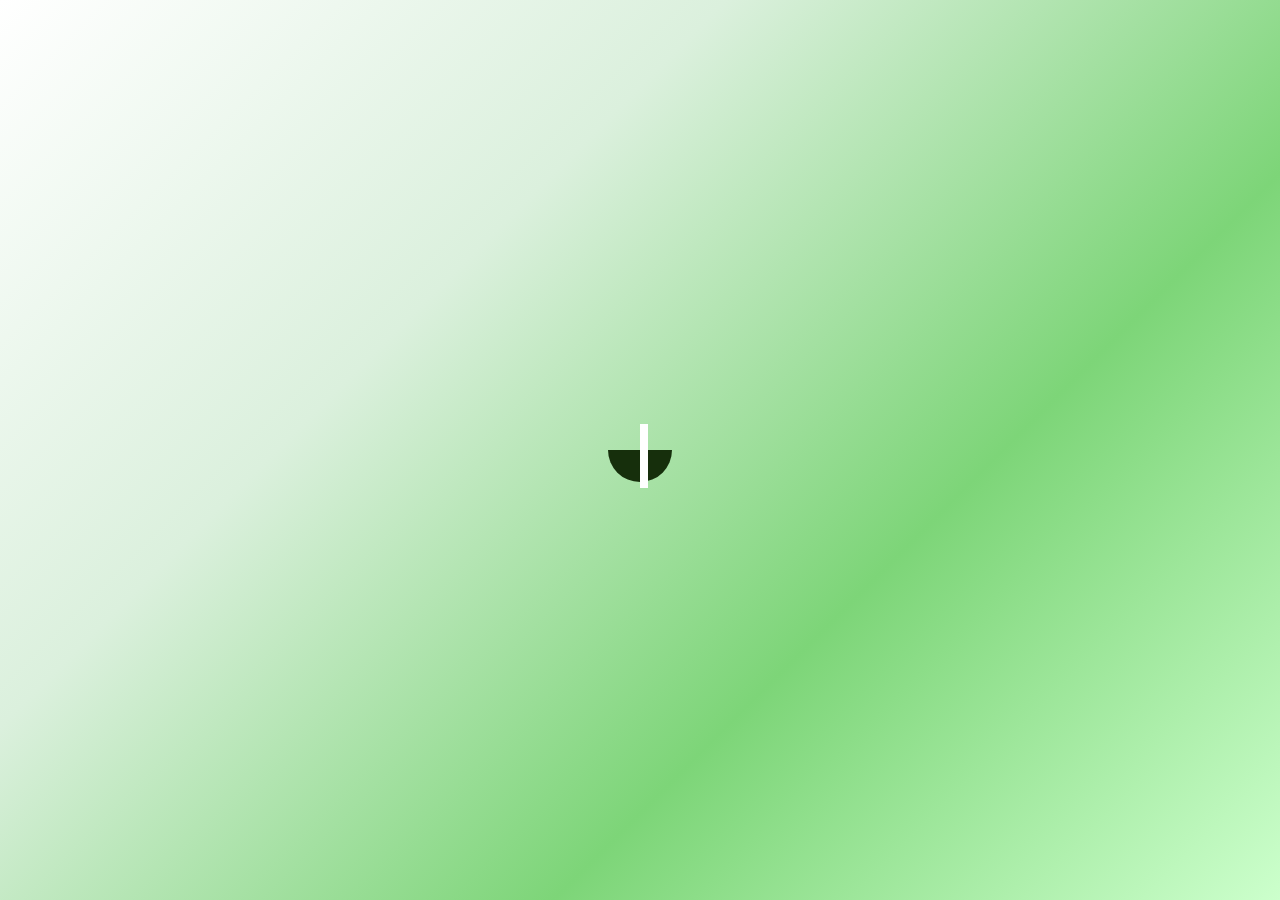
==== Front end/CalmPulse/index.html @ 6ca08fc7 "Initial CalmPulse Project" ====
<!DOCTYPE html>
<html lang="en">
<head>
    <meta charset="UTF-8">
    <meta name="viewport" content="width=device-width, initial-scale=1.0">
    <title>Home</title>
     <link rel="stylesheet" type="text/css" href="home.css">
</head>
<body>  
<div id="preloader">
  <span class="loader"></span>
</div> 
<div id="main-content" style="display:none;">
        <div class="nav">
            <img src="images/logo.png">
            <div class="nav-right">
                <a class="active" href="home.html">Home</a>
                <a href="Aboutus.html">About Us</a>
                <a href="working.html">How it Works</a>
                <a href="faq.html">FAQ</a>
                <a href="signup.html">Sign Up</a>
                <a href="signin.html">Sign In</a>
            </div>
        </div>
        <div class="main">
            <div class="sections">
                <div class="section-right">
                    <div class="logo-container">
                        <img src="images/logo.png">
                         <h1>Breathe Easy</h1><br>
                         <h2> Take the first step </h2>
                         <a href="signup.html">Sign Up</a><br><br>
                         
                </div>
                <div class="scroll-down">
                  <span>&#8595;</span> 
                </div>

                <div class="section-left">
                    <video autoplay loop muted playsinline>
                        <source src="images/video5.mp4" type="video/mp4">
                    </video>
                    <h2> Your journey to a Stress Free Mind Begins Here! </h2>

                </div>
            </div>   

            <section class="problem-solution">
  
    <div class="problem">
    <img src="images/problem.jpg" alt="Problem Image">
    <h2>You can't manage what you can't measure.<br> Here's a solution</h2>
    </p>
  </div>

  
  <div class="solution">
    <div class="solution-text">
      <p>We provide a simple, easy-to-use platform that helps users track, understand, 
     and overcome stress through practical tips.CalmPulse is built to recognize the small signs of stress before they build up.
    By detecting changes in your stress levels, it gently steps in with easy, practical tips to help you regain balance. 
    Whether it's test-day nerves or everyday pressure, CalmPulse keeps you centered so you can give your best.
    </div>
    <div class="solution-image">
      <img src="images/solution.jpg" alt="Solution Image">
    </div>
  </div>
 </div>


 <section class="features">
  <h2>Key Features</h2>
  <div class="features-container">
    <div class="feature">
      <img src="images/f1.jpg" alt="Feature 1">
      <p>Stress Detection </p>
    </div>
    <div class="feature">
      <img src="images/f2.jpg" alt="Feature 2">
      <p> Smart Analysis</p>
    </div>
    <div class="feature">
      <img src="images/f3.jpg" alt="Feature 3">
      <p> Information Forum</p>
    </div>
    <div class="feature">
      <img src="images/f4.jpg" alt="Feature 4">
      <p>Helpful Tips</p>
    </div>
    <div class="feature">
      <img src="images/f5.jpg" alt="Feature 5">
      <p>User-friendly</p>
    </div>
    <div class="feature">
      <img src="images/f6.jpg" alt="Feature 6">
      <p>Feel Realxed</p>
    </div>
  </div>
</section>
<div class="know-more">
  <a href="working.html">Click Here to Explore More!!</a>
</div>
</div>



    <footer class="footer">
        <div class="footer-container">
            <div class="footer-section">
                <h3>CalmPulse</h3>
                <p>Find Your Calm,Meet Your Pulse.</p>
            </div>
            <div class="footer-section">
                <h4>Quick Links</h4>
                <ul>
                    <li><a href="home.html">Home</a></li>
                    <li><a href="Aboutus.html">About Us</a></li>
                    <li><a href="faq.html">FAQ</a></li>
                    <li><a href="working.html">How it <wbr></wbr>works</a></li>
                </ul>
            </div>
            <div class="footer-section">
                <h4>Contact</h4>
                <p>Email: info@CalmPulse.com</p>
                <p>Phone: +91 12345 67890</p>
            </div>
            <div class="footer-section social">
                <h4>Follow Us</h4>
                <a href="#"><img src="images/facebook.png" alt="Facebook" /></a>
                <a href="#"><img src="images/instagram.png" alt="Instagram" /></a>
                <a href="#"><img src="images/twitter.png" alt="Twitter" /></a>
            </div>
        </div>
        <div class="footer-bottom">
            <p>&copy; 2025 CalmPulse. All rights reserved.</p>
        </div>
    </footer>
    </div>
    <script>
      window.addEventListener('load', function(){
        const minTime=2000;
        const preloader=document.getElementById('preloader');
        const mainContent=document.getElementById('main-content');

        setTimeout(() =>{
          preloader.style.opacity='0';

          setTimeout(() =>{
            preloader.style.display='none';
            mainContent.style.display='block';
          },1000);
        },minTime);
      });
    </script>

    
    
</body>
</html>
---- Front end/CalmPulse/home.css ----
html{
    margin:0;
    padding:0;
    overflow-x: hidden;
    scroll-behavior: smooth;
}


body{
    margin:0;
    padding:0;
    width: 100%;
    min-height: 100vh;
    display: flex;
    flex-direction: column;
    font-family: Georgia, serif;
    font-size: 16px;
    line-height: 1.5;
    background-color: #E8F5E9;
    color:#37474F;
    background: linear-gradient(-45deg, #ccffcc, #7dd578, #dbf0dd, #ffffff);
    background-size: 200% 200%;
    animation: gradientBG 20s ease infinite;
    overflow-x: hidden;
  }

  @keyframes gradientBG {
    0% { background-position: 0% 50%; }
    50% { background-position: 100% 50%; }
    100% { background-position: 0% 50%; }
  }
#preloader{
  position: fixed;
  top: 0;
  left: 0;
  width: 100%;
  height:100%;
  background: linear-gradient(-45deg, #ccffcc, #7dd578, #dbf0dd, #ffffff);
  display: flex;
  justify-content: center;
  align-items: center;
  z-index: 9999;
  opacity: 1;
  transition: opacity 1s ease;
}
.loader {
  width: 64px;
  height: 64px;
  position: relative;
  animation: rotate 1.5s ease-in infinite alternate;
}
.loader::before {
  content: '';
  position: absolute;
  left: 0;
  bottom: 0;
  color: #162f0c;
  background: currentColor;
  width: 64px;
  height: 32px;
  border-radius: 0 0 50px 50px;
}
.loader::after {
  content: '';
  position: absolute;
  left: 50%;
  top: 10%;
  background: #FFF;
  width: 8px;
  height: 64px;
  animation: rotate 1.5s linear infinite alternate-reverse;
}

@keyframes rotate {
  100% { transform: rotate(360deg)}
}
.nav {
    position: fixed;
    top: 0;
    width: 100%;
    height: 40px;
    background-color: rgba(237, 232, 220, 0.5);
    backdrop-filter: blur(5px);
    padding: 10px;
    box-shadow: 0 4px 12px rgba(0, 0, 0, 0.15);
    z-index: 1000;
}
.nav img {
    height: 50px;
    width: 50px;
    padding-left: 5px;
}
.nav-right {
    float: right;
}
.nav a {
    display: inline-block;
    text-decoration: none;
    padding: 5px 20px;
    color: #18310e;
    line-height: 30px;
    cursor: pointer;
    margin-right:10px;
    font-size: larger;
}

.nav a:hover,
.nav a.active {
    color: #ffffff;
}
.main{
    flex:1;
    display: block;
    gap: 2rem;
    justify-content: center;
    width: 100%;
}
.sections{
  
    display: flex;
    flex-direction: column;
    justify-content: flex-start;  
    align-items: center;       
    gap: 4rem;                 
    width: 100%;

}
.section-left, 
.section-right {               
    display: flex;
    flex-direction: column;   
    justify-content: center;
    align-items: center;
    text-align: center;
    width: 100%;
}
.logo-container{
    background-image: url('images/bg3.jpg');
    background-repeat: no-repeat;
    background-size: cover;
    text-align: center;
    height: 740px;
    max-height: 100%;
    border-radius: 10px;        
    width: 100%;
    opacity: 0;
    animation: zoomBounce 1.2s ease-out 1s forwards;
    position: relative;
    display: block;
    justify-content:center;
    clip-path: circle(100% 80% at 50% 100%);
}

@keyframes zoomBounce {
    0% {
        opacity: 0;
        transform: scale(0.5);  
    }
    70% {
        opacity: 1;
        transform: scale(1.1);  
    }
    100% {
        opacity: 1;
        transform: scale(1);    
    }
}

.logo-container img{
  margin-top: 120px;
    max-height: 200px;
    max-width: 200px;
}
.logo-container h1{
    font-family: Papyrus;
    color: #0c2b0d;
    animation: fadeSlideUp 1.2s ease-out forwards;
    animation-delay: 2.5s;
    
}
.logo-container h2{
    color: #051f05;
    
}
.logo-container a{
    text-decoration: none;
    display: inline-block;
    background-color: #18310e;
    padding: 10px 20px;
    color: #EDE8DC;
    box-shadow: 0 4px 12px rgba(0, 0, 0, 0.15);
    border-radius: 4pt;
    animation: pulse 1.5s ease-in-out infinite;
    transition: background 0.3s, color 0.3s;
}
.logo-container a:hover,
.logo-container a.active {
    background-color: #EDE8DC;
    color: #18310e;
}
@keyframes pulse {
    0%, 100% {
        transform: scale(1);
    }
    50% {
        transform: scale(1.15);
    }
}

.scroll-down {
  text-align: center;
  font-weight: bolder;
  margin-top: -100px;
  font-size: 4rem;
  opacity: 0.8;
  color: #020703;
  animation: bounce 3s infinite;
  cursor: pointer;
}
@keyframes bounce {
  0%, 20%, 50%, 80%, 100% { transform: translateY(0);
  opacity: 0.6; }
  40% { transform: translateY(25px);
  opacity:1; }
  60% { transform: translateY(15px);
  opacity: 0.9;}
}
.section-left video{
  padding-top: 100px;
   width: 100%;              
   max-width: 500px;          
   border-radius: 10px;
   margin-bottom: 1rem;
}
.section-left h2{
    margin-top: 1rem;
    font-family: Papyrus;
    color: #163c18;
    opacity: 0;
    animation: fadeSlideUp 1.2s ease-out forwards;
    animation-delay: 0.5s;
}
@keyframes fadeSlideUp {
    0% {
        opacity: 0;
        transform: translateY(30px); 
    }
    100% {
        opacity: 1;
        transform: translateY(0);   
    }
}


.problem-solution {
  padding: 60px 20px;
  background: #d8f6db;
  max-width: 1200px;
  margin: 60px auto;
  text-align: center;
}

.problem {
  margin-bottom: 80px;
}
.problem img {
  max-width: 500px;
  width: 100%;
  border-radius: 12px;
  margin-bottom: 20px;
}
.problem h2 {

  color: #555;
  margin: 5px 0;
}
.solution {
  display: flex;
  justify-content: space-between;
  align-items: center;
  gap: 10px;
  text-align: left;
}
.solution-text {
  flex: 1;
}

.solution-text p {
  margin-left: 150px;
  font-size: 20px;
  line-height: 1.7;
  color: #333232;
}
.solution-image{
    flex:1;
    display: flex;
    justify-content: center;
}
.solution-image img {
  max-width: 60%;
  max-height: 60%;
  border-radius: 12px;
  box-shadow: 0 4px 10px rgba(0,0,0,0.1);
}

.features {
  padding: 80px 20px;
  background: #f9f9f9;
  max-width: 1200px;
  width: 100%;
  margin: 80px auto;
  text-align: center;
}

.features h2 {
  font-size: 28px;
  margin-bottom: 50px;
  color: #163c18;
}

.features-container {
  display: grid;
  grid-template-columns: repeat(3, 1fr); /* 3 per row on desktop */
  gap: 40px;
  justify-items: center;
}

.feature {
  background: #b3e8bc;
  padding: 20px;
  border-radius: 12px;
  box-shadow: 0 4px 12px rgba(0,0,0,0.15);
  transition: transform 0.3s ease;
  width: 100%;
  max-width: 250px;
  text-align: center;
}

.feature:hover {
  transform: translateY(-8px);
}

.feature img {
  width: 100%;
  max-width: 170px;
  max-height: 150px;
  height: 100%;
  margin-bottom: 15px;
  border-radius: 8px;
}

.feature p {
  font-size: 16px;
  font-weight: bold;
  color: #37474F;
}
.know-more{
  margin-left: 120px;
  padding: 20px;
  margin-top: -30px;

}
.know-more a{
    text-decoration: none;
    display: inline-block;
    padding: 10px 20px;
    color: #18310e;
    font-weight: bolder;
    font-size: larger;

}
.know-more a:hover,
.know-more a.active {
    color: #eaffa9;
}
/* Responsive */
@media (max-width: 992px) {
  .features-container {
    grid-template-columns: repeat(2, 1fr); /* 2 per row on tablets */
  }
}

@media (max-width: 600px) {
  .features-container {
    grid-template-columns: 1fr; /* 1 per row on mobile */
  }
}


.footer {
    background-color: #18310e;
    color: #E8F5E9;
    padding: 5px 20px 10px; 
    width: 100%;
}

.footer-container {
    display: flex;
    flex-wrap: wrap;
    justify-content: space-around;
    width: 100%;
}

.footer-section {
    flex: 1 1 200px;
}

.footer-section h3,
.footer-section h4 {
    margin-bottom: 10px;
}

.footer-section ul {
    list-style: none;
    padding: 0;
}

.footer-section ul li a {
    color: #E8F5E9;
    text-decoration: none;
}

.footer-section ul li a:hover {
    color: #E8F5E9;
    text-decoration: underline;
}

.social a img {
    width: 24px;
    margin-right: 10px;
    filter: brightness(0.8);
    transition: filter 0.3s;
}

.social a img:hover {
    filter: brightness(1.2);
}

.footer-bottom {
    text-align: center;
    padding-top: 10px;
    border-top: 1px solid #333;
    font-size: 14px;
    color: #E8F5E9;
}
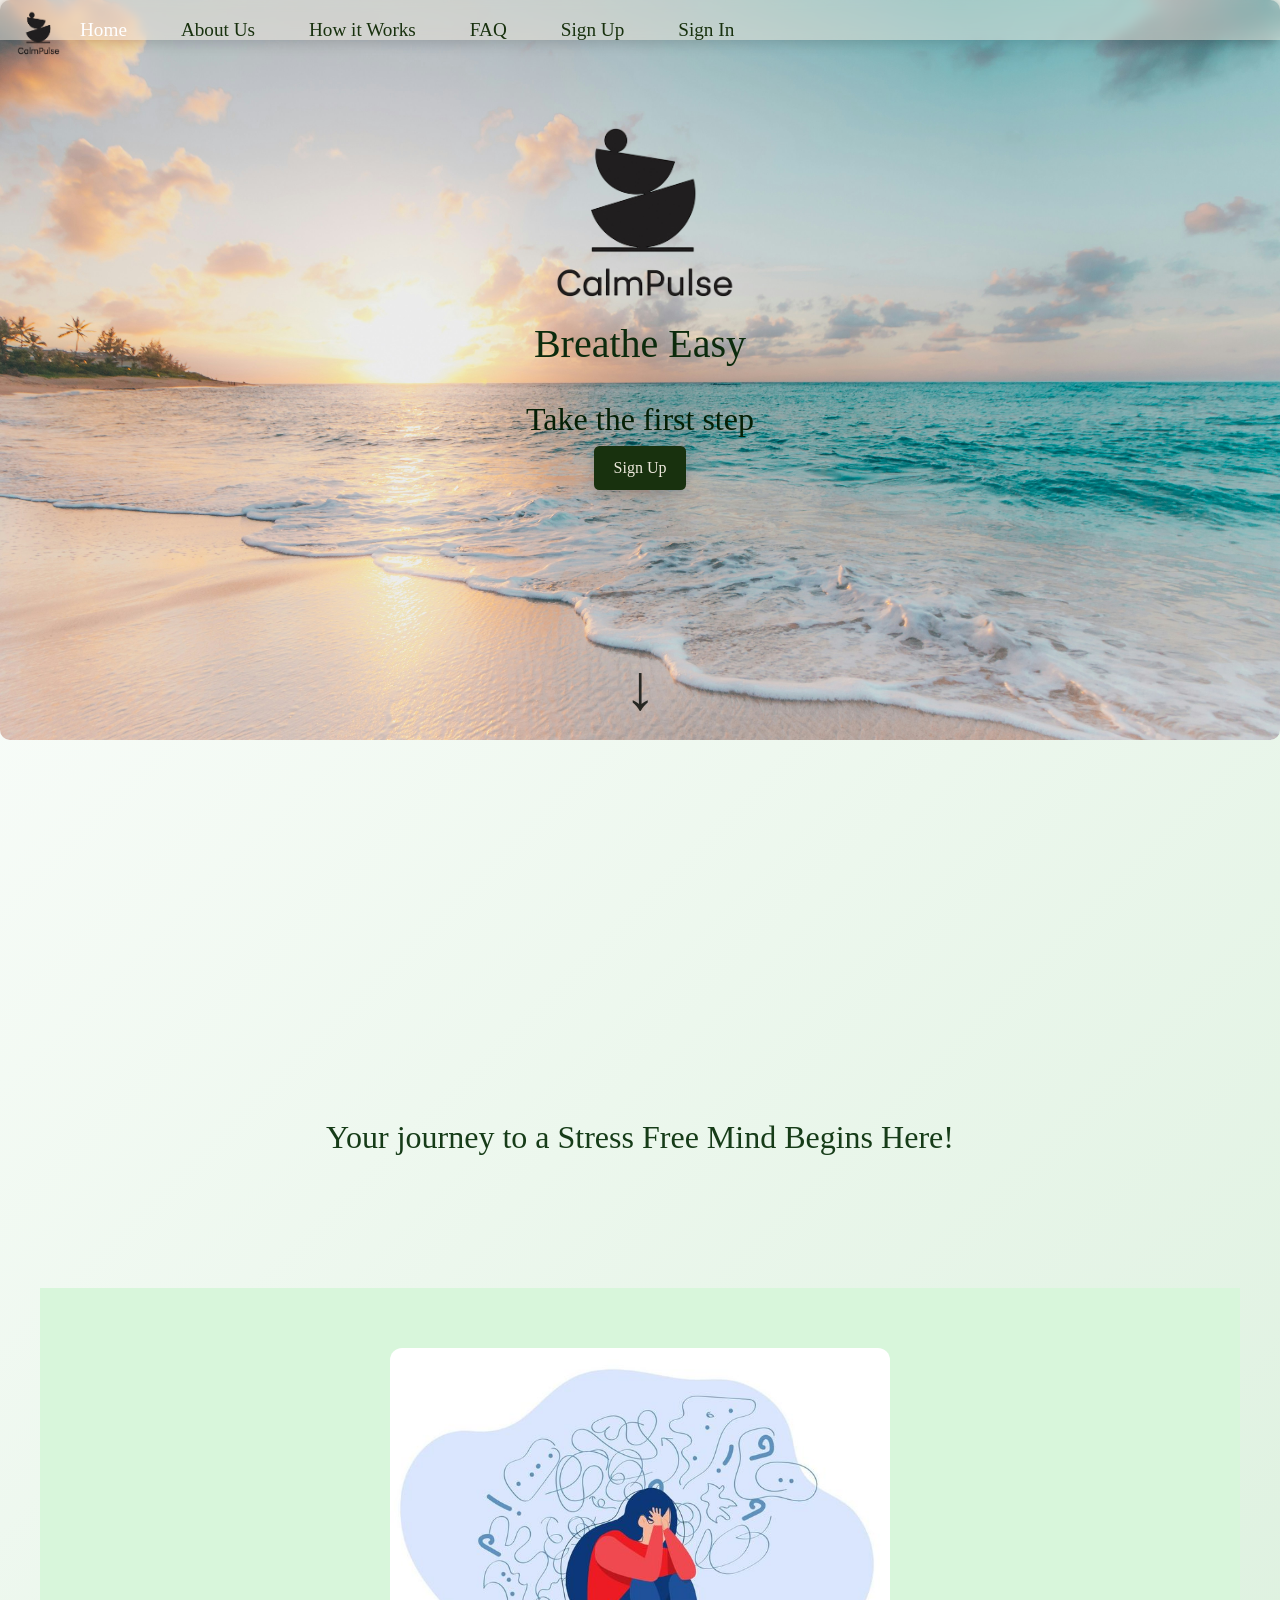
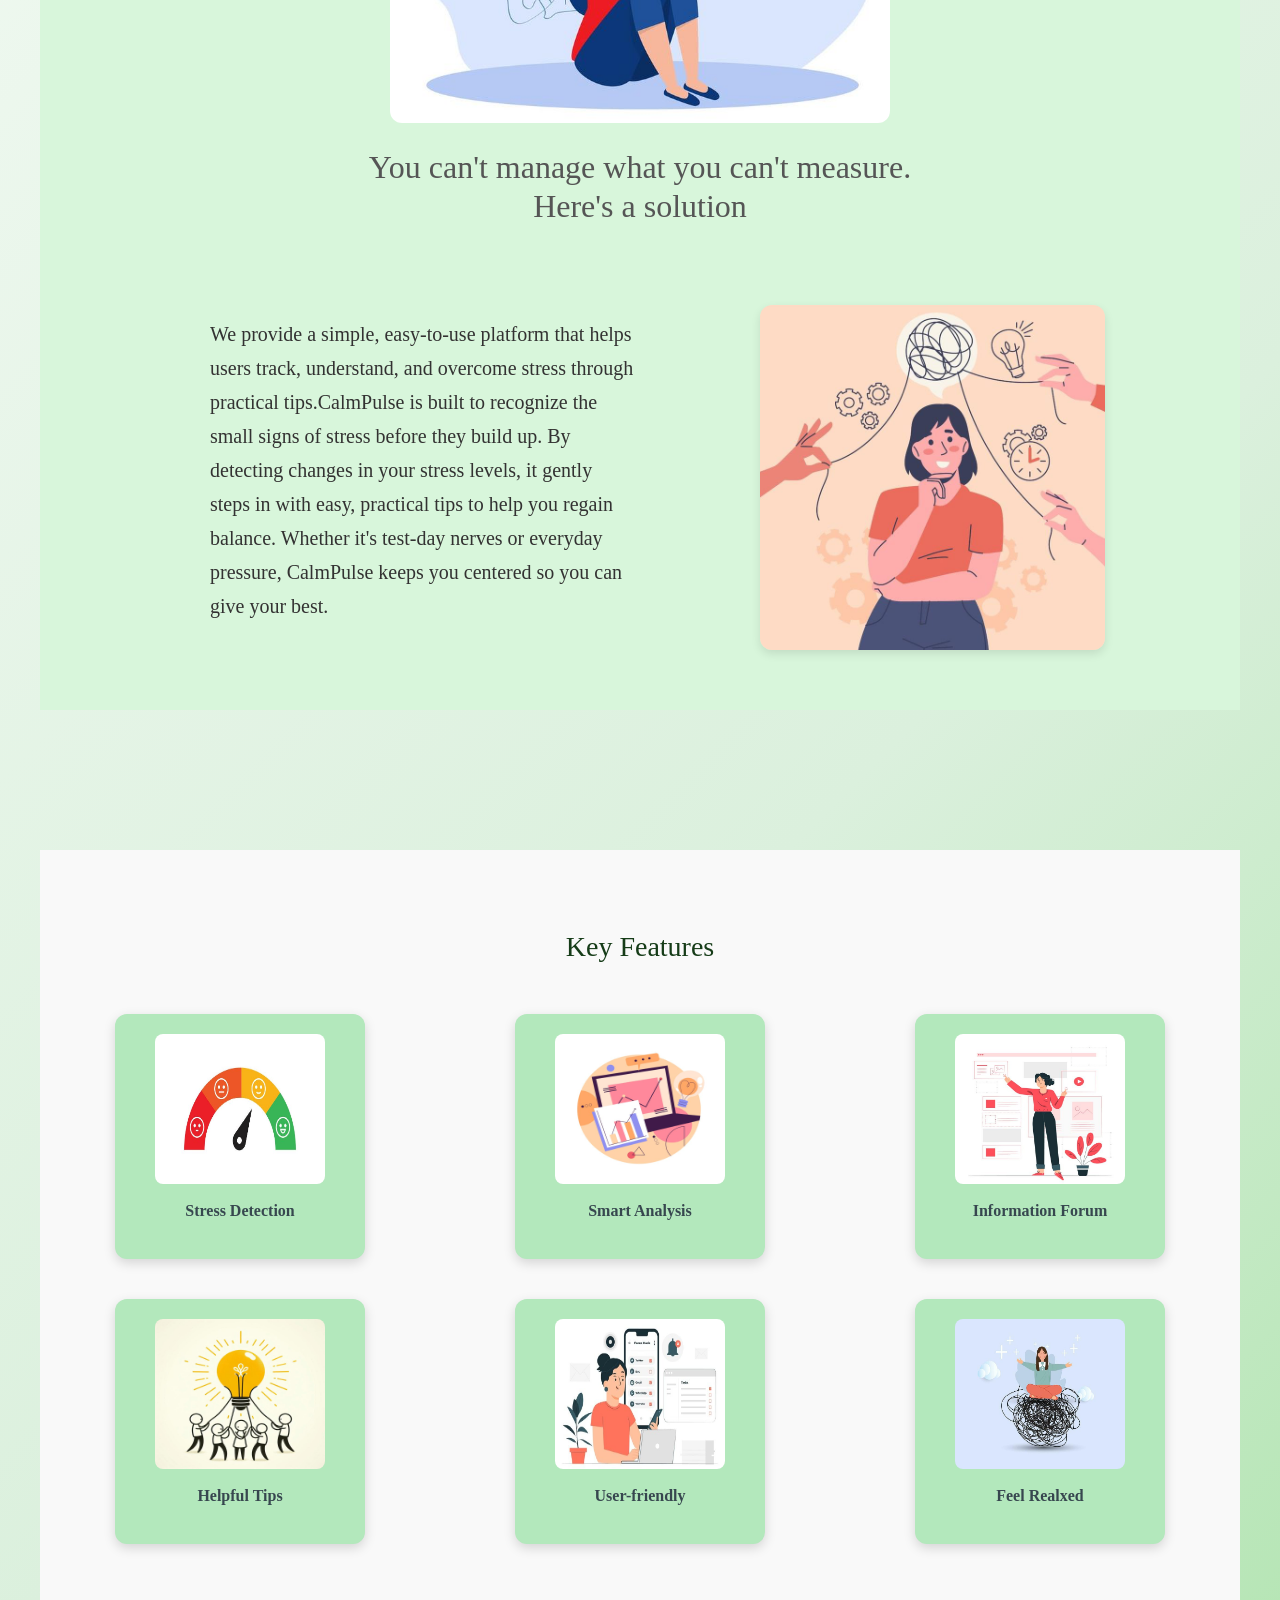
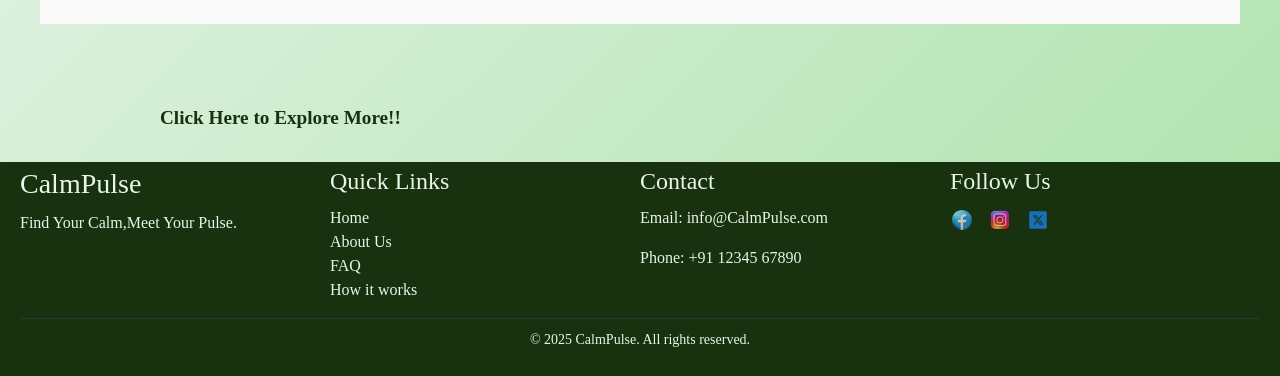
==== commit 5ad6af44: "Audit bug fix Bootstrap 5 integration and performance optimization" ====
--- a/Front end/CalmPulse/index.html
+++ b/Front end/CalmPulse/index.html
@@ -3,8 +3,9 @@
 <head>
     <meta charset="UTF-8">
     <meta name="viewport" content="width=device-width, initial-scale=1.0">
-    <title>Home</title>
-     <link rel="stylesheet" type="text/css" href="home.css">
+    <title>Home - CalmPulse</title>
+    <link href="https://cdn.jsdelivr.net/npm/bootstrap@5.3.3/dist/css/bootstrap.min.css" rel="stylesheet">
+    <link rel="stylesheet" type="text/css" href="home.css">
 </head>
 <body>  
 <div id="preloader">
@@ -14,7 +15,7 @@
         <div class="nav">
             <img src="images/logo.png">
             <div class="nav-right">
-                <a class="active" href="home.html">Home</a>
+                <a class="active" href="index.html">Home</a>
                 <a href="Aboutus.html">About Us</a>
                 <a href="working.html">How it Works</a>
                 <a href="faq.html">FAQ</a>
@@ -113,7 +114,7 @@
             <div class="footer-section">
                 <h4>Quick Links</h4>
                 <ul>
-                    <li><a href="home.html">Home</a></li>
+                    <li><a href="index.html">Home</a></li>
                     <li><a href="Aboutus.html">About Us</a></li>
                     <li><a href="faq.html">FAQ</a></li>
                     <li><a href="working.html">How it <wbr></wbr>works</a></li>
@@ -136,20 +137,19 @@
         </div>
     </footer>
     </div>
+    <script src="https://cdn.jsdelivr.net/npm/bootstrap@5.3.3/dist/js/bootstrap.bundle.min.js"></script>
     <script>
       window.addEventListener('load', function(){
-        const minTime=2000;
-        const preloader=document.getElementById('preloader');
-        const mainContent=document.getElementById('main-content');
+        const preloader = document.getElementById('preloader');
+        const mainContent = document.getElementById('main-content');
 
-        setTimeout(() =>{
-          preloader.style.opacity='0';
-
-          setTimeout(() =>{
-            preloader.style.display='none';
-            mainContent.style.display='block';
-          },1000);
-        },minTime);
+        if (preloader) {
+            preloader.style.opacity = '0';
+            setTimeout(() => {
+                preloader.style.display = 'none';
+                if (mainContent) mainContent.style.display = 'block';
+            }, 300);
+        }
       });
     </script>
 
